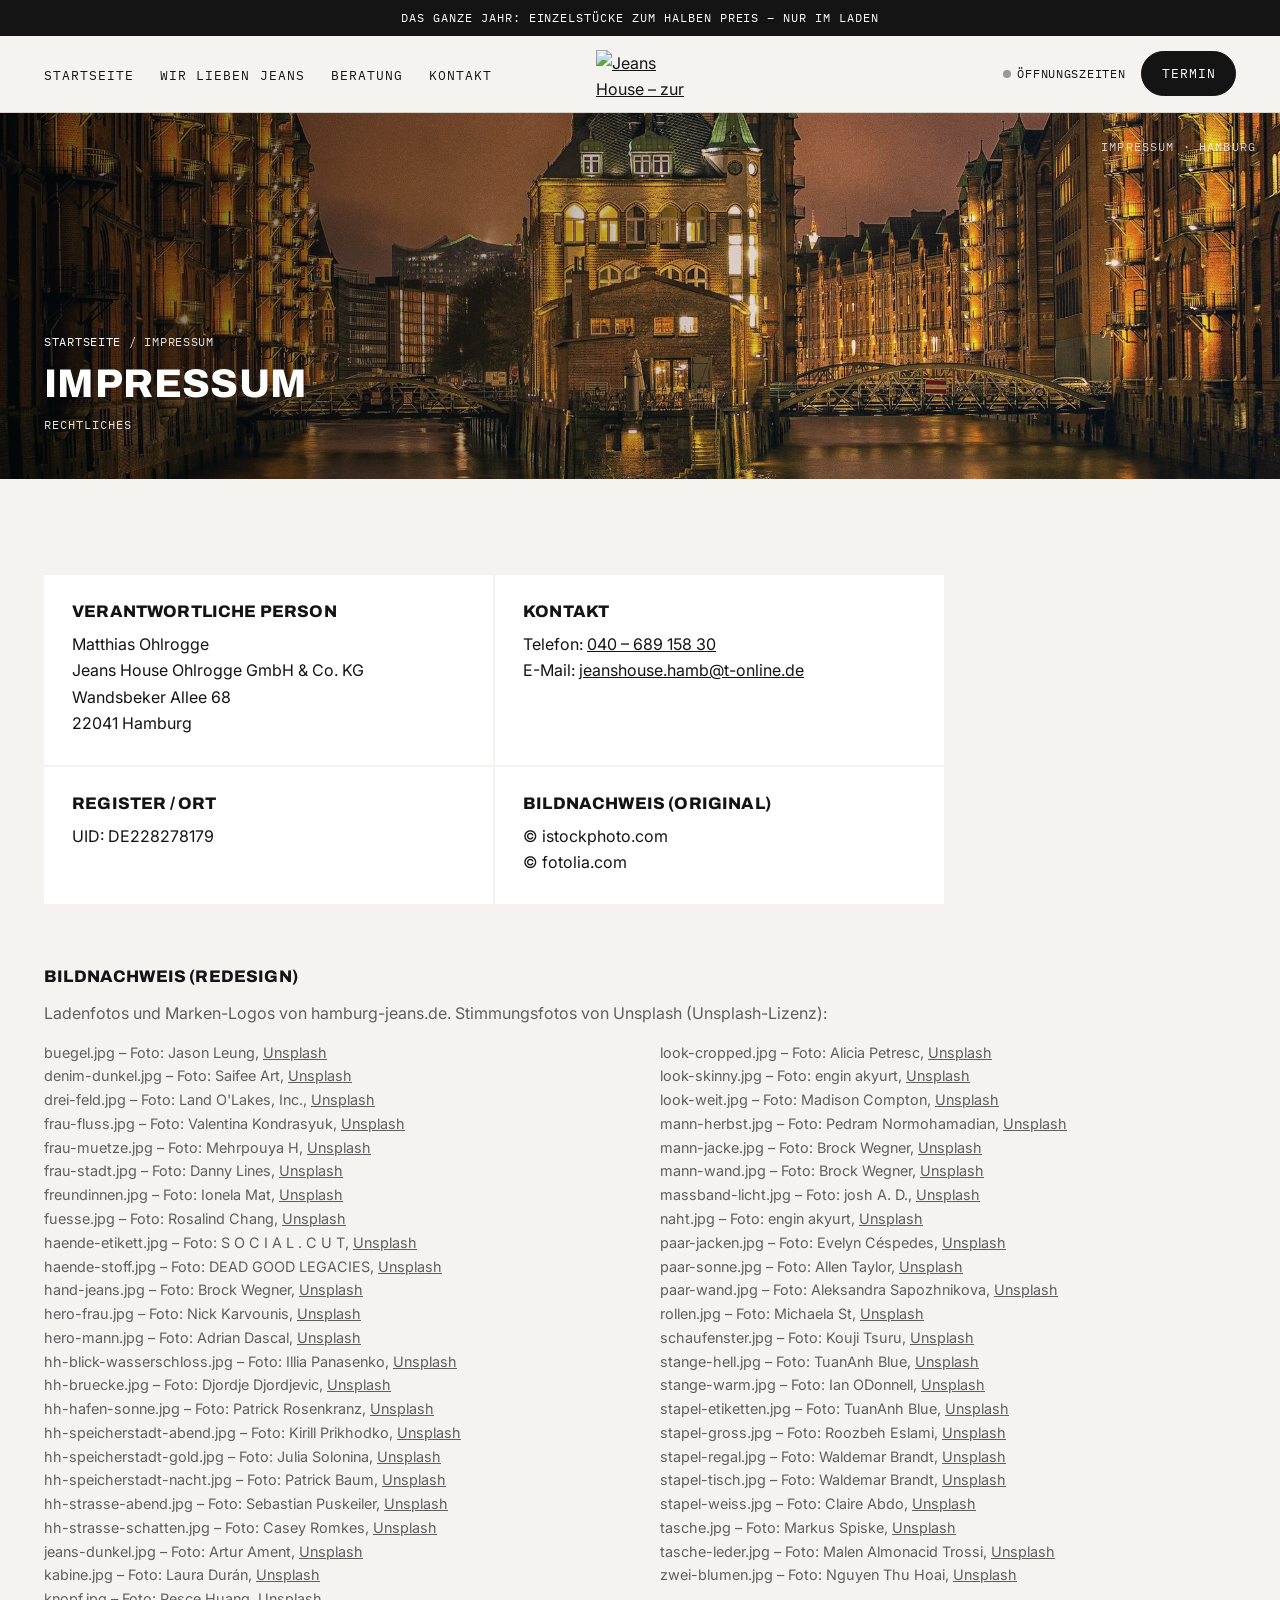
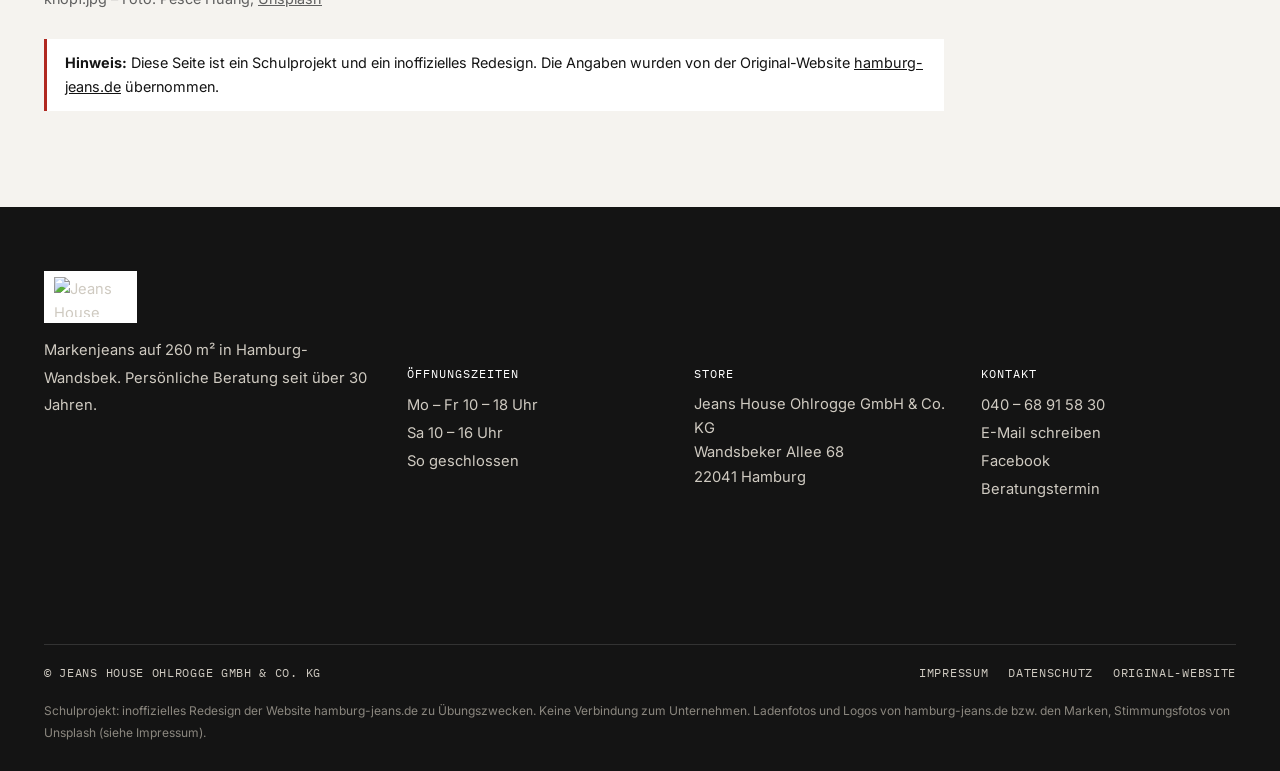
==== impressum.html @ c665eb0b "Add files via upload" ====
<!DOCTYPE html>
<html lang="de">
<head>
<meta charset="utf-8">
<meta name="viewport" content="width=device-width, initial-scale=1">
<title>Impressum – Jeans House Hamburg</title>
<meta name="description" content="Impressum von Jeans House Ohlrogge GmbH & Co. KG, Hamburg.">
<meta name="author" content="Schulprojekt – Redesign von hamburg-jeans.de">
<link rel="icon" href="img/favicon.png">
<link rel="preconnect" href="https://fonts.googleapis.com">
<link rel="preconnect" href="https://fonts.gstatic.com" crossorigin>
<link href="https://fonts.googleapis.com/css2?family=Archivo:wght@800&amp;family=IBM+Plex+Mono:wght@400&amp;family=Inter:wght@400;600&amp;display=swap" rel="stylesheet">
<link rel="stylesheet" href="style.css">
</head>
<body>

<p class="announce">Das ganze Jahr: Einzelstücke zum halben Preis – nur im Laden</p>

<header>
  <nav class="wrap nav" aria-label="Hauptnavigation">
    <button class="menu-btn" type="button" aria-label="Menü öffnen" aria-expanded="false" aria-controls="menu"><svg viewBox="0 0 24 24" fill="none" stroke="currentColor" stroke-width="1.8" stroke-linecap="round" aria-hidden="true"><path d="M4 7h16M4 12h16M4 17h16"/></svg></button>
    <ul id="menu">
      <li><a href="index.html">Startseite</a></li>
      <li><a href="wir-lieben-jeans.html">Wir lieben Jeans</a></li>
      <li><a href="beratung.html">Beratung</a></li>
      <li><a href="kontakt.html">Kontakt</a></li>
    </ul>
    <a href="index.html" class="logo"><img src="img/logo.png" alt="Jeans House – zur Startseite" width="88" height="48"></a>
    <div class="nav-right">
      <p class="status"><i></i><span>Öffnungszeiten</span></p>
      <a href="beratung.html#termin" class="btn btn-dark btn-pill">Termin</a>
    </div>
  </nav>
</header>

<main>
  <section class="film-wide cine-title">
    <img src="img/hh-speicherstadt-nacht.jpg" alt="Speicherstadt bei Nacht">
    <p class="timecode" aria-hidden="true">IMPRESSUM · HAMBURG</p>
    <div class="wrap">
      <p class="crumbs" style="color:#e7e3dc"><a href="index.html">Startseite</a> / Impressum</p>
      <h1>Impressum</h1>
      <p class="label" style="color:#e7e3dc">Rechtliches</p>
    </div>
  </section>

  <section>
    <div class="wrap">
      <h2 class="sr-only">Angaben gemäß Impressumspflicht</h2>
      <div class="info-cards">
        <section>
          <h3>Verantwortliche Person</h3>
          <address>Matthias Ohlrogge<br>Jeans House Ohlrogge GmbH &amp; Co. KG<br>Wandsbeker Allee 68<br>22041 Hamburg</address>
        </section>
        <section>
          <h3>Kontakt</h3>
          <p>Telefon: <a href="tel:+494068915830">040 – 689 158 30</a><br>E-Mail: <a href="mailto:jeanshouse.hamb@t-online.de">jeanshouse.hamb@t-online.de</a></p>
        </section>
        <section>
          <h3>Register / Ort</h3>
          <p>UID: DE228278179</p>
        </section>
        <section>
          <h3>Bildnachweis (Original)</h3>
          <p>© istockphoto.com<br>© fotolia.com</p>
        </section>
      </div>
      <section class="tight" style="padding-bottom:0">
        <h3 style="margin-bottom:14px">Bildnachweis (Redesign)</h3>
        <p class="muted" style="margin-bottom:14px">Ladenfotos und Marken-Logos von hamburg-jeans.de. Stimmungsfotos von Unsplash (Unsplash-Lizenz):</p>
        <ul class="credits">
          <li>buegel.jpg – Foto: Jason Leung, <a href="https://unsplash.com/photos/blue-denim-jeans-on-brown-clothes-hanger-EtOMMg1nSR8" target="_blank" rel="noopener">Unsplash</a></li>
          <li>denim-dunkel.jpg – Foto: Saifee Art, <a href="https://unsplash.com/photos/close-up-of-blue-denim-fabric-with-stitching-B6iH7VqPHUM" target="_blank" rel="noopener">Unsplash</a></li>
          <li>drei-feld.jpg – Foto: Land O&#x27;Lakes, Inc., <a href="https://unsplash.com/photos/three-young-people-walk-through-a-dry-grassy-field-o8gGuhfjB2M" target="_blank" rel="noopener">Unsplash</a></li>
          <li>frau-fluss.jpg – Foto: Valentina Kondrasyuk, <a href="https://unsplash.com/photos/young-woman-with-long-red-hair-by-a-bridge-KaaGoJIxRgg" target="_blank" rel="noopener">Unsplash</a></li>
          <li>frau-muetze.jpg – Foto: Mehrpouya H, <a href="https://unsplash.com/photos/person-in-black-cap-and-jacket-_VbtA-dztJs" target="_blank" rel="noopener">Unsplash</a></li>
          <li>frau-stadt.jpg – Foto: Danny Lines, <a href="https://unsplash.com/photos/woman-in-blue-denim-jacket-standing-near-black-metal-fence-during-daytime-p4N0MnVJTeI" target="_blank" rel="noopener">Unsplash</a></li>
          <li>freundinnen.jpg – Foto: Ionela Mat, <a href="https://unsplash.com/photos/two-women-walking-down-a-sidewalk-holding-hands-B3GJEF4ACIA" target="_blank" rel="noopener">Unsplash</a></li>
          <li>fuesse.jpg – Foto: Rosalind Chang, <a href="https://unsplash.com/photos/four-people-wearing-boots-5vdF1XAwpvs" target="_blank" rel="noopener">Unsplash</a></li>
          <li>haende-etikett.jpg – Foto: S O C I A L . C U T, <a href="https://unsplash.com/photos/person-in-blue-denim-jeans-holding-white-paper-02NEVE2fKQw" target="_blank" rel="noopener">Unsplash</a></li>
          <li>haende-stoff.jpg – Foto: DEAD GOOD LEGACIES, <a href="https://unsplash.com/photos/adult-and-child-hands-holding-fabric-pieces-together-Wqj7PxTVs5c" target="_blank" rel="noopener">Unsplash</a></li>
          <li>hand-jeans.jpg – Foto: Brock Wegner, <a href="https://unsplash.com/photos/person-in-blue-denim-jacket-and-black-pants-sitting-on-brown-rock-MHE-hSxPMaw" target="_blank" rel="noopener">Unsplash</a></li>
          <li>hero-frau.jpg – Foto: Nick Karvounis, <a href="https://unsplash.com/photos/woman-sitting-on-window-near-staircase-U6a6zC3P8tM" target="_blank" rel="noopener">Unsplash</a></li>
          <li>hero-mann.jpg – Foto: Adrian Dascal, <a href="https://unsplash.com/photos/man-in-blue-washed-jacket-1QOsJGbNIgk" target="_blank" rel="noopener">Unsplash</a></li>
          <li>hh-blick-wasserschloss.jpg – Foto: Illia Panasenko, <a href="https://unsplash.com/photos/a-person-standing-on-a-bridge-looking-at-a-building-2gqSsWWod-g" target="_blank" rel="noopener">Unsplash</a></li>
          <li>hh-bruecke.jpg – Foto: Djordje Djordjevic, <a href="https://unsplash.com/photos/people-walking-across-a-bridge-in-the-rain-l8c9V6EgqbU" target="_blank" rel="noopener">Unsplash</a></li>
          <li>hh-hafen-sonne.jpg – Foto: Patrick Rosenkranz, <a href="https://unsplash.com/photos/silhouette-of-boat-on-sea-during-sunset-qgL4ePSZcUo" target="_blank" rel="noopener">Unsplash</a></li>
          <li>hh-speicherstadt-abend.jpg – Foto: Kirill Prikhodko, <a href="https://unsplash.com/photos/a-river-with-buildings-along-it-kXbb7eYxtPs" target="_blank" rel="noopener">Unsplash</a></li>
          <li>hh-speicherstadt-gold.jpg – Foto: Julia Solonina, <a href="https://unsplash.com/photos/aerial-photography-of-brown-and-black-house-utViXRpCE9s" target="_blank" rel="noopener">Unsplash</a></li>
          <li>hh-speicherstadt-nacht.jpg – Foto: Patrick Baum, <a href="https://unsplash.com/photos/view-of-building-with-suspension-bridge-by-the-water-qk3x9BDXG4Y" target="_blank" rel="noopener">Unsplash</a></li>
          <li>hh-strasse-abend.jpg – Foto: Sebastian Puskeiler, <a href="https://unsplash.com/photos/a-city-street-at-night-with-people-walking-on-it-IExYa4IZiLA" target="_blank" rel="noopener">Unsplash</a></li>
          <li>hh-strasse-schatten.jpg – Foto: Casey Romkes, <a href="https://unsplash.com/photos/a-person-walks-towards-a-busy-city-street-4xWbuBUHXiA" target="_blank" rel="noopener">Unsplash</a></li>
          <li>jeans-dunkel.jpg – Foto: Artur Ament, <a href="https://unsplash.com/photos/jeans-hang-on-a-rack-waiting-to-be-sold-WRh36PUMA2I" target="_blank" rel="noopener">Unsplash</a></li>
          <li>kabine.jpg – Foto: Laura Durán, <a href="https://unsplash.com/photos/empty-fitting-rooms-with-curtains-and-numbers-KxRzdLHnHJ4" target="_blank" rel="noopener">Unsplash</a></li>
          <li>knopf.jpg – Foto: Pesce Huang, <a href="https://unsplash.com/photos/close-up-of-denim-jeans-details-including-the-button-RWLTHuxCqYo" target="_blank" rel="noopener">Unsplash</a></li>
          <li>look-cropped.jpg – Foto: Alicia Petresc, <a href="https://unsplash.com/photos/person-wears-blue-jeans-BciCcl8tjVU" target="_blank" rel="noopener">Unsplash</a></li>
          <li>look-skinny.jpg – Foto: engin akyurt, <a href="https://unsplash.com/photos/woman-in-blue-denim-jeans-and-white-sneakers-ahs1R32GG9Y" target="_blank" rel="noopener">Unsplash</a></li>
          <li>look-weit.jpg – Foto: Madison Compton, <a href="https://unsplash.com/photos/woman-sitting-on-concrete-building-outdoor-rRaMgfGdEEI" target="_blank" rel="noopener">Unsplash</a></li>
          <li>mann-herbst.jpg – Foto: Pedram Normohamadian, <a href="https://unsplash.com/photos/woman-in-blue-denim-jacket-and-blue-denim-jeans-standing-on-road-during-daytime-M3-eH4_UNpQ" target="_blank" rel="noopener">Unsplash</a></li>
          <li>mann-jacke.jpg – Foto: Brock Wegner, <a href="https://unsplash.com/photos/man-in-blue-denim-jacket-and-black-fitted-cap-sN9BqTtWJIE" target="_blank" rel="noopener">Unsplash</a></li>
          <li>mann-wand.jpg – Foto: Brock Wegner, <a href="https://unsplash.com/photos/man-in-blue-denim-jacket-wearing-black-cap-VYuV0yZc5eI" target="_blank" rel="noopener">Unsplash</a></li>
          <li>massband-licht.jpg – Foto: josh A. D., <a href="https://unsplash.com/photos/a-person-holding-a-tape-measure-in-their-hand-B4qHQYWTMz0" target="_blank" rel="noopener">Unsplash</a></li>
          <li>naht.jpg – Foto: engin akyurt, <a href="https://unsplash.com/photos/blue-denim-textile-with-white-button-M-NPViXH_do" target="_blank" rel="noopener">Unsplash</a></li>
          <li>paar-jacken.jpg – Foto: Evelyn Céspedes, <a href="https://unsplash.com/photos/couple-wearing-distress-denim-jackets-QLSov-QKfWM" target="_blank" rel="noopener">Unsplash</a></li>
          <li>paar-sonne.jpg – Foto: Allen Taylor, <a href="https://unsplash.com/photos/a-man-and-woman-walking-WpBUG4e_a6U" target="_blank" rel="noopener">Unsplash</a></li>
          <li>paar-wand.jpg – Foto: Aleksandra Sapozhnikova, <a href="https://unsplash.com/photos/couple-holding-hands-leaning-against-wall-gAtEXBg_OpM" target="_blank" rel="noopener">Unsplash</a></li>
          <li>rollen.jpg – Foto: Michaela St, <a href="https://unsplash.com/photos/a-close-up-of-a-pile-of-blue-yarn-EsbeQKsKZNQ" target="_blank" rel="noopener">Unsplash</a></li>
          <li>schaufenster.jpg – Foto: Kouji Tsuru, <a href="https://unsplash.com/photos/denim-overalls-with-bear-logo-displayed-in-shop-window-B7SutarMNsc" target="_blank" rel="noopener">Unsplash</a></li>
          <li>stange-hell.jpg – Foto: TuanAnh Blue, <a href="https://unsplash.com/photos/five-pairs-of-jeans-hanging-on-a-clothes-rack-2QSK4kFoVZE" target="_blank" rel="noopener">Unsplash</a></li>
          <li>stange-warm.jpg – Foto: Ian ODonnell, <a href="https://unsplash.com/photos/denim-jackets-hanging-on-a-rack-in-a-store-m0bnY2nFo0A" target="_blank" rel="noopener">Unsplash</a></li>
          <li>stapel-etiketten.jpg – Foto: TuanAnh Blue, <a href="https://unsplash.com/photos/a-pile-of-jeans-sitting-on-top-of-a-table-1BTQNemHT0U" target="_blank" rel="noopener">Unsplash</a></li>
          <li>stapel-gross.jpg – Foto: Roozbeh Eslami, <a href="https://unsplash.com/photos/a-pile-of-blue-jeans-stacked-on-top-of-each-other-omsbsgbXlB4" target="_blank" rel="noopener">Unsplash</a></li>
          <li>stapel-regal.jpg – Foto: Waldemar Brandt, <a href="https://unsplash.com/photos/pile-of-blue-denim-jeans-lot-UP9DtTjRYpI" target="_blank" rel="noopener">Unsplash</a></li>
          <li>stapel-tisch.jpg – Foto: Waldemar Brandt, <a href="https://unsplash.com/photos/blue-denim-bottoms-lot-HmgSNpswOxM" target="_blank" rel="noopener">Unsplash</a></li>
          <li>stapel-weiss.jpg – Foto: Claire Abdo, <a href="https://unsplash.com/photos/a-stack-of-jeans-sitting-on-top-of-each-other-aWLTXw6kbDw" target="_blank" rel="noopener">Unsplash</a></li>
          <li>tasche.jpg – Foto: Markus Spiske, <a href="https://unsplash.com/photos/blue-denim-RDZZs9F53LE" target="_blank" rel="noopener">Unsplash</a></li>
          <li>tasche-leder.jpg – Foto: Malen Almonacid Trossi, <a href="https://unsplash.com/photos/a-close-up-of-a-persons-jeans-dWuWKax0CSM" target="_blank" rel="noopener">Unsplash</a></li>
          <li>zwei-blumen.jpg – Foto: Nguyen Thu Hoai, <a href="https://unsplash.com/photos/two-people-holding-hands-and-flower-hQBQ1ATvH10" target="_blank" rel="noopener">Unsplash</a></li>
        </ul>
      </section>
      <p class="note-school"><strong>Hinweis:</strong> Diese Seite ist ein Schulprojekt und ein inoffizielles Redesign. Die Angaben wurden von der Original-Website <a href="https://www.hamburg-jeans.de/impressum/" target="_blank" rel="noopener">hamburg-jeans.de</a> übernommen.</p>
    </div>
  </section>
</main>

<footer>
  <div class="wrap">
    <div class="foot-grid">
      <div>
        <a href="index.html" class="foot-logo"><img src="img/logo.png" alt="Jeans House" width="73" height="40"></a>
        <p>Markenjeans auf 260 m² in Hamburg-Wandsbek. Persönliche Beratung seit über 30 Jahren.</p>
      </div>
      <section>
        <h2 class="foot-h">ÖFFNUNGSZEITEN</h2>
        <p>Mo – Fr 10 – 18 Uhr<br>Sa 10 – 16 Uhr<br>So geschlossen</p>
      </section>
      <section>
        <h2 class="foot-h">STORE</h2>
        <address>Jeans House Ohlrogge GmbH &amp; Co. KG<br>Wandsbeker Allee 68<br>22041 Hamburg</address>
      </section>
      <section>
        <h2 class="foot-h">KONTAKT</h2>
        <ul>
          <li><a href="tel:+494068915830">040 – 68 91 58 30</a></li>
          <li><a href="mailto:jeanshouse.hamb@t-online.de">E-Mail schreiben</a></li>
          <li><a href="https://www.facebook.com/hamburgjeans/" target="_blank" rel="noopener">Facebook</a></li>
          <li><a href="beratung.html#termin">Beratungstermin</a></li>
        </ul>
      </section>
    </div>
    <div class="foot-bottom">
      <span>© Jeans House Ohlrogge GmbH &amp; Co. KG</span>
      <nav aria-label="Rechtliches"><a href="impressum.html">Impressum</a><a href="datenschutz.html">Datenschutz</a><a href="https://www.hamburg-jeans.de/" target="_blank" rel="noopener">Original-Website</a></nav>
    </div>
    <p class="disclaimer">Schulprojekt: inoffizielles Redesign der Website hamburg-jeans.de zu Übungszwecken. Keine Verbindung zum Unternehmen. Ladenfotos und Logos von hamburg-jeans.de bzw. den Marken, Stimmungsfotos von Unsplash (siehe Impressum).</p>
  </div>
</footer>

<script src="main.js"></script>
</body>
</html>
---- style.css ----
/* =========================================================
   Jeans House Hamburg – Stylesheet (Version 2, "Editorial")
   Inspiration: American Eagle (geteilte Vollbild-Fotos),
   MAC Jeans (Bild-Text-Wechsel, viel Weißraum),
   Armedangels (Kacheln mit Bildunterschrift, Mono-Schrift).
   ========================================================= */

/* ---------- 1. Farben, Schriften, Grundwerte ---------- */
:root {
  --ink: #141414;          /* fast schwarz */
  --paper: #f5f3ef;        /* warmes Off-White */
  --sand: #e8e3d9;
  --denim: #1c2b45;        /* dunkles Denim-Blau */
  --red: #b02820;          /* Rot aus dem Original-Logo, nur als Akzent */
  --muted: #5f5f5f;
  --line: #d9d4ca;
  --white: #fff;
  --max: 1240px;
  --head: "Archivo", "Helvetica Neue", Arial, sans-serif;
  --mono: "IBM Plex Mono", "Courier New", monospace;
}

* { box-sizing: border-box; margin: 0; padding: 0; }
html { scroll-behavior: smooth; }
body { font-family: "Inter", Arial, sans-serif; font-size: 16px; line-height: 1.65; color: var(--ink); background: var(--paper); }
img, svg { display: block; max-width: 100%; }
a { color: inherit; }
ul, ol { list-style: none; }
address { font-style: normal; }
h1, h2, h3 { font-family: var(--head); font-weight: 800; text-transform: uppercase; letter-spacing: .01em; line-height: 1.1; }
h1 { font-size: clamp(1.7rem, 3.4vw, 2.5rem); }   /* bewusst keine Riesen-Überschriften */
h2 { font-size: clamp(1.4rem, 2.6vw, 1.9rem); }
h3 { font-size: 1.05rem; }

.wrap { max-width: var(--max); margin: 0 auto; padding: 0 24px; }
.sr-only { position: absolute; width: 1px; height: 1px; overflow: hidden; clip: rect(0, 0, 0, 0); white-space: nowrap; }

/* kleine Mono-Beschriftung (wie bei Armedangels) */
.label { font-family: var(--mono); font-size: .78rem; letter-spacing: .08em; text-transform: uppercase; }
.muted { color: var(--muted); }

/* ---------- 2. Buttons ---------- */
.btn {
  display: inline-flex; align-items: center; gap: .6em;
  padding: .85em 1.5em; border: 1px solid var(--ink); border-radius: 0;
  font-family: var(--mono); font-size: .8rem; letter-spacing: .08em; text-transform: uppercase;
  text-decoration: none; cursor: pointer; background: none; color: var(--ink);
  transition: background .2s, color .2s;
}
.btn:hover { background: var(--ink); color: var(--white); }
.btn-dark { background: var(--ink); color: var(--white); }
.btn-dark:hover { background: var(--red); border-color: var(--red); }
.btn-light { background: var(--white); border-color: var(--white); color: var(--ink); }
.btn-light:hover { background: var(--ink); border-color: var(--ink); color: var(--white); }
.btn-pill { border-radius: 999px; }
.actions { display: flex; flex-wrap: wrap; gap: 10px; margin-top: 26px; }
.link-arrow { font-family: var(--mono); font-size: .8rem; letter-spacing: .08em; text-transform: uppercase; text-decoration: none; border-bottom: 1px solid currentColor; padding-bottom: 2px; }

/* ---------- 3. Ankündigung & Header ---------- */
.announce { background: var(--ink); color: var(--white); text-align: center; padding: 8px 16px; font-family: var(--mono); font-size: .75rem; letter-spacing: .08em; text-transform: uppercase; }

header { position: sticky; top: 0; z-index: 50; background: var(--paper); border-bottom: 1px solid var(--line); }
.nav { display: grid; grid-template-columns: 1fr auto 1fr; align-items: center; height: 76px; }
.nav ul { display: flex; gap: 26px; }
.nav ul a { font-family: var(--mono); font-size: .8rem; letter-spacing: .08em; text-transform: uppercase; text-decoration: none; padding: 6px 0; border-bottom: 1px solid transparent; }
.nav ul a:hover, .nav ul a[aria-current="page"] { border-bottom-color: var(--ink); }
.logo img { height: 48px; width: auto; }
.nav-right { display: flex; justify-content: flex-end; align-items: center; gap: 16px; }
.status { display: inline-flex; align-items: center; gap: .5em; font-family: var(--mono); font-size: .75rem; letter-spacing: .06em; text-transform: uppercase; }
.status i { width: 8px; height: 8px; border-radius: 50%; background: #999; }
.status.open i { background: #2e9a50; }
.status.closed i { background: var(--red); }
.menu-btn { display: none; background: none; border: 0; cursor: pointer; justify-self: start; }
.menu-btn svg { width: 28px; height: 28px; }

/* ---------- 4. Hero: zwei Fotos nebeneinander, randlos ---------- */
.split-hero { padding: 0; position: relative; display: grid; grid-template-columns: 1fr 1fr; height: min(88vh, 860px); min-height: 560px; }
.split-hero figure { position: relative; overflow: hidden; }
.split-hero img { width: 100%; height: 100%; object-fit: cover; }
.split-hero figure::after { content: ""; position: absolute; inset: 0; background: linear-gradient(180deg, rgba(0,0,0,0) 45%, rgba(0,0,0,.45)); }
.split-hero figcaption { position: absolute; left: 24px; bottom: 22px; z-index: 1; color: var(--white); }
.hero-text {
  position: absolute; left: 50%; top: 50%; transform: translate(-50%, -50%); z-index: 2;
  width: min(560px, 88%); text-align: center; color: var(--white);
  background: rgba(20, 20, 20, .55); backdrop-filter: blur(6px); padding: 36px 32px;
}
.hero-text h1 { color: var(--white); margin: 10px 0 12px; }
.hero-text p { color: #e9e6e0; }
.hero-text .actions { justify-content: center; }

/* Seitentitel ohne Foto */
.title-band { padding: 70px 0 40px; border-bottom: 1px solid var(--line); }
.title-band h1 { margin-top: 10px; }
.crumbs { font-family: var(--mono); font-size: .75rem; letter-spacing: .06em; text-transform: uppercase; color: var(--muted); }
.crumbs a { text-decoration: none; }

/* ---------- 5. Abschnitte ---------- */
section { padding: 96px 0; }
.tight { padding: 64px 0; }
.bg-white { background: var(--white); }
.bg-sand { background: var(--sand); }
.statement { max-width: 760px; margin: 0 auto; text-align: center; }
.statement h2 { margin: 12px 0 16px; }
.statement p { color: var(--muted); }
.facts { display: flex; justify-content: center; flex-wrap: wrap; gap: 14px 32px; margin-top: 30px; }
.facts li { font-family: var(--mono); font-size: .85rem; letter-spacing: .06em; text-transform: uppercase; }
.facts strong { font-family: var(--head); font-size: 1.15rem; margin-right: 6px; }

.section-head { display: flex; justify-content: space-between; align-items: flex-end; gap: 20px; margin-bottom: 32px; flex-wrap: wrap; }
.section-head h2 { margin-top: 8px; }
.section-head p { max-width: 520px; color: var(--muted); margin-top: 8px; }

/* Bild-Text-Wechsel (wie MAC Jeans) */
.editorial { display: grid; grid-template-columns: 1fr 1fr; min-height: 640px; }
.editorial > img { width: 100%; height: 100%; object-fit: cover; }
.editorial .text { display: flex; flex-direction: column; justify-content: center; padding: 64px clamp(24px, 7vw, 110px); }
.editorial .text h2 { margin: 12px 0 16px; }
.editorial .text p { color: var(--muted); margin-bottom: 12px; max-width: 480px; }
.editorial.flip > img { order: 2; }

/* großes Vollbild mit Text (wie "Our Stores" bei Armedangels) */
.full-bleed { position: relative; min-height: 620px; display: flex; align-items: flex-end; color: var(--white); overflow: hidden; }
.full-bleed > img { position: absolute; inset: 0; width: 100%; height: 100%; object-fit: cover; }
.full-bleed::after { content: ""; position: absolute; inset: 0; background: linear-gradient(0deg, rgba(0,0,0,.65), rgba(0,0,0,.05) 60%); }
.full-bleed .wrap { position: relative; z-index: 1; width: 100%; padding-bottom: 56px; }
.full-bleed h2 { color: var(--white); margin: 10px 0 12px; }
.full-bleed p { max-width: 560px; color: #ece9e3; }

/* Kacheln mit Bildunterschrift (4 nebeneinander) */
.tiles { display: grid; grid-template-columns: repeat(4, 1fr); }
.tile { position: relative; aspect-ratio: 3 / 4; overflow: hidden; color: var(--white); text-decoration: none; }
.tile img { width: 100%; height: 100%; object-fit: cover; transition: transform .6s; }
.tile:hover img { transform: scale(1.04); }
.tile::after { content: ""; position: absolute; inset: 0; background: linear-gradient(0deg, rgba(0,0,0,.6), rgba(0,0,0,0) 55%); }
.tile div { position: absolute; left: 22px; right: 22px; bottom: 22px; z-index: 1; }
.tile h3 { color: var(--white); font-size: 1.15rem; }
.tile .label { display: block; margin-top: 6px; opacity: .85; }

/* echte Ladenfotos */
.store-photos { display: grid; grid-template-columns: repeat(4, 1fr); gap: 8px; }
.store-photos figure { overflow: hidden; }
.store-photos img { width: 100%; aspect-ratio: 4 / 3; object-fit: cover; }
.store-photos figcaption { margin-top: 8px; }

/* ---------- 6. Schnitte (wie Produktkacheln, aber ohne Preise) ---------- */
.cuts { display: grid; grid-template-columns: repeat(5, 1fr); gap: 2px; }
.cut { background: var(--white); padding: 28px 16px 20px; text-decoration: none; text-align: center; transition: background .2s; }
.cut:hover { background: var(--sand); }
.cut svg { height: 170px; width: auto; margin: 0 auto 18px; }
.cut h3 { font-size: .95rem; }
.cut p { font-size: .85rem; color: var(--muted); }

/* ---------- 7. Marken mit Filter (nur CSS) ---------- */
.brand-filter { display: flex; flex-wrap: wrap; gap: 8px; }
.filter-radio { position: absolute; opacity: 0; }
.chip { font-family: var(--mono); font-size: .75rem; letter-spacing: .08em; text-transform: uppercase; padding: .55em 1.1em; border: 1px solid var(--ink); border-radius: 999px; cursor: pointer; }
.filter-radio:checked + .chip { background: var(--ink); color: var(--white); }
.filter-radio:focus-visible + .chip { outline: 2px solid var(--red); outline-offset: 2px; }
.brands { flex-basis: 100%; margin-top: 24px; display: grid; grid-template-columns: repeat(auto-fill, minmax(220px, 1fr)); gap: 2px; }
#f-jeans:checked ~ .brands .brand:not(.t-jeans),
#f-chinos:checked ~ .brands .brand:not(.t-chinos),
#f-tops:checked ~ .brands .brand:not(.t-tops),
#f-acc:checked ~ .brands .brand:not(.t-acc) { display: none; }
.brand { background: var(--white); padding: 24px; }
.brand .logo-img { height: 36px; width: auto; max-width: 130px; object-fit: contain; margin-bottom: 18px; }
.brand .logo-img.dim { filter: brightness(.35); }
.brand h3 { font-size: .95rem; margin-bottom: 10px; }
.brand .t { display: block; font-family: var(--mono); font-weight: 400; font-size: .7rem; letter-spacing: .08em; color: var(--muted); margin-bottom: 2px; }
.brand h3 small { font-family: var(--mono); font-weight: 400; font-size: .7rem; text-transform: none; color: var(--red); }
.models { display: flex; flex-wrap: wrap; gap: 4px 10px; font-family: var(--mono); font-size: .78rem; color: var(--muted); }

/* Logo-Laufband */
.logo-strip { overflow: hidden; padding: 26px 0; border-block: 1px solid var(--line); background: var(--white); }
.logo-track { display: flex; align-items: center; gap: 60px; width: max-content; animation: laufband 45s linear infinite; }
.logo-track img { height: 30px; width: auto; filter: grayscale(1); opacity: .7; }
.logo-strip:hover .logo-track { animation-play-state: paused; }
@keyframes laufband { to { transform: translateX(-50%); } }

/* ---------- 8. Looks, Vorteile, Promo ---------- */
.looks { display: grid; grid-template-columns: repeat(3, 1fr); gap: 2px; }
.look { background: var(--white); }
.look img { width: 100%; aspect-ratio: 3 / 4; object-fit: cover; }
.look div { padding: 20px 22px 26px; }
.look h3 { margin: 6px 0 6px; }
.look p { color: var(--muted); font-size: .93rem; }

.perks { display: grid; grid-template-columns: repeat(3, 1fr); border-top: 1px solid var(--ink); }
.perk { padding: 28px 28px 0 0; }
.perk + .perk { padding-left: 28px; border-left: 1px solid var(--line); }
.perk .label { color: var(--red); }
.perk h3 { margin: 10px 0 8px; }
.perk p { color: var(--muted); font-size: .95rem; }

.promo { background: var(--red); color: var(--white); padding: 34px 0; }
.promo .wrap { display: flex; flex-wrap: wrap; justify-content: space-between; align-items: center; gap: 18px; }
.promo h2 { color: var(--white); }

.philo dl { display: grid; gap: 20px; margin-top: 8px; }
.philo dt { font-family: var(--head); font-weight: 800; text-transform: uppercase; }
.philo dd { color: var(--muted); }

/* ---------- 9. Beratung ---------- */
.steps { display: grid; grid-template-columns: repeat(4, 1fr); border-top: 1px solid var(--ink); counter-reset: schritt; }
.steps li { padding: 26px 24px 0 0; counter-increment: schritt; }
.steps li + li { padding-left: 24px; border-left: 1px solid var(--line); }
.steps li::before { content: "0" counter(schritt); font-family: var(--mono); font-size: .8rem; color: var(--red); }
.steps h3 { margin: 10px 0 6px; }
.steps p { color: var(--muted); font-size: .95rem; }

.table-wrap { overflow-x: auto; background: var(--white); }
.tbl { width: 100%; border-collapse: collapse; font-size: .95rem; }
.tbl caption { text-align: left; padding: 18px 22px 8px; font-family: var(--mono); font-size: .78rem; letter-spacing: .08em; text-transform: uppercase; }
.tbl th, .tbl td { padding: 14px 22px; text-align: left; border-bottom: 1px solid var(--line); }
.tbl thead th { font-family: var(--mono); font-weight: 400; font-size: .75rem; letter-spacing: .08em; text-transform: uppercase; border-bottom: 1px solid var(--ink); }
.tbl tbody th { font-weight: 600; }
.tbl tr:last-child th, .tbl tr:last-child td { border-bottom: 0; }
.tbl .us { background: var(--ink); color: var(--white); }
.tbl tbody .us { background: #222; }
.size-tables { display: grid; grid-template-columns: 1.4fr 1fr; gap: 24px; align-items: start; }
.size-tables .tbl th, .size-tables .tbl td { padding: 9px 22px; }

.care { display: grid; gap: 22px; margin-top: 10px; }
.care strong { display: block; font-family: var(--head); text-transform: uppercase; font-size: .95rem; }
.care span { color: var(--muted); font-size: .95rem; }

/* Formular */
.form-grid { display: grid; grid-template-columns: 1fr 1fr; }
.form-grid > img { width: 100%; height: 100%; object-fit: cover; }
.form-card { background: var(--white); padding: 56px clamp(24px, 5vw, 72px); }
.form-card h2 { margin: 10px 0 10px; }
.form-card > p { color: var(--muted); margin-bottom: 26px; }
.form-card form { display: grid; grid-template-columns: 1fr 1fr; gap: 18px; }
.field { display: flex; flex-direction: column; gap: 6px; }
.full, .form-card fieldset { grid-column: 1 / -1; }
.form-card label, .form-card legend { font-family: var(--mono); font-size: .75rem; letter-spacing: .06em; text-transform: uppercase; }
.form-card input[type=text], .form-card input[type=email], .form-card input[type=tel],
.form-card input[type=date], .form-card select, .form-card textarea {
  width: 100%; padding: .75em .9em; font: inherit; border: 1px solid var(--line); border-radius: 0; background: var(--paper);
}
.form-card input:focus, .form-card select:focus, .form-card textarea:focus { outline: 2px solid var(--ink); outline-offset: -1px; }
.form-card fieldset { border: 1px solid var(--line); padding: 12px 16px 14px; }
.options { display: flex; flex-wrap: wrap; gap: 8px 20px; margin-top: 4px; }
.options label { display: flex; align-items: center; gap: 8px; font-family: inherit; font-size: .95rem; letter-spacing: 0; text-transform: none; }
.form-card input[type=radio], .form-card input[type=checkbox] { width: 17px; height: 17px; accent-color: var(--ink); }
.consent { display: flex; gap: 10px; align-items: flex-start; font-family: inherit !important; font-size: .86rem !important; letter-spacing: 0 !important; text-transform: none !important; }
.consent input { margin-top: 3px; flex: none; }
.form-note { font-size: .8rem; color: var(--muted); }

/* ---------- 10. Besuch, Kontakt, Karte ---------- */
.visit { display: grid; grid-template-columns: 1fr 1fr; background: var(--white); }
.visit > img { width: 100%; height: 100%; min-height: 420px; object-fit: cover; }
.visit .text { padding: 64px clamp(24px, 6vw, 90px); }
.visit h2 { margin: 10px 0 20px; }
.hours { width: 100%; border-collapse: collapse; margin-top: 10px; }
.hours td { padding: 8px 0; border-bottom: 1px solid var(--line); font-size: .95rem; }
.hours td:last-child { text-align: right; font-family: var(--mono); font-size: .85rem; }
.hours tr.today td { font-weight: 600; }
.address { margin: 22px 0 4px; line-height: 1.8; }

.contact-cards { display: grid; grid-template-columns: repeat(3, 1fr); gap: 2px; }
.c-card { background: var(--white); padding: 30px; text-decoration: none; transition: background .2s; }
.c-card:hover { background: var(--sand); }
.c-card strong { display: block; font-family: var(--head); text-transform: uppercase; font-size: 1.05rem; margin-top: 8px; word-break: break-word; }

.map-box { position: relative; min-height: 420px; background: var(--sand); display: grid; place-items: center; text-align: center; }
.map-box iframe { position: absolute; inset: 0; width: 100%; height: 100%; border: 0; }
.map-consent { max-width: 460px; padding: 32px; }
.map-consent h3 { margin: 8px 0 8px; }
.map-consent p { color: var(--muted); font-size: .92rem; }
.map-consent .actions { justify-content: center; }

/* ---------- 11. Rechtliches ---------- */
.legal-grid { display: grid; grid-template-columns: 260px 1fr; gap: 56px; align-items: start; }
.toc { position: sticky; top: 100px; font-size: .88rem; }
.toc ol { display: grid; gap: 2px; margin-top: 10px; }
.toc a { display: block; padding: 4px 0; text-decoration: none; color: var(--muted); }
.toc a:hover { color: var(--ink); }
.prose { max-width: 760px; }
.prose h2 { font-size: 1.25rem; margin: 40px 0 12px; scroll-margin-top: 100px; }
.prose h2:first-child { margin-top: 0; }
.prose h3 { font-size: 1rem; margin: 26px 0 8px; }
.prose h4 { font-size: .95rem; margin: 18px 0 6px; }
.prose p { margin-bottom: 12px; overflow-wrap: anywhere; }
.prose a { text-decoration: underline; }
.info-cards { display: grid; grid-template-columns: repeat(2, 1fr); gap: 2px; max-width: 900px; }
.info-cards > section { background: var(--white); padding: 28px; }
.info-cards h3 { margin-bottom: 10px; }
.credits { columns: 2; column-gap: 40px; font-size: .9rem; color: var(--muted); }
.note-school { margin-top: 28px; max-width: 900px; border-left: 3px solid var(--red); padding: 12px 18px; font-size: .9rem; background: var(--white); }

/* ---------- 12. Footer ---------- */
footer { background: var(--ink); color: #cfcac1; padding-top: 64px; font-size: .92rem; }
.foot-grid { display: grid; grid-template-columns: 1.3fr 1fr 1fr 1fr; gap: 32px; padding-bottom: 44px; }
.foot-logo { display: inline-block; background: var(--white); padding: 6px 10px; margin-bottom: 14px; }
.foot-logo img { height: 40px; width: auto; }
.foot-h { font-family: var(--mono); font-size: .75rem; font-weight: 400; letter-spacing: .08em; color: var(--white); margin-bottom: 12px; }
footer li, footer p { line-height: 1.9; }
footer a { text-decoration: none; }
footer a:hover { color: var(--white); text-decoration: underline; }
.foot-bottom { border-top: 1px solid #333; padding: 18px 0; display: flex; justify-content: space-between; flex-wrap: wrap; gap: 12px; font-family: var(--mono); font-size: .72rem; letter-spacing: .06em; text-transform: uppercase; }
.foot-bottom nav a { margin-left: 20px; }
.disclaimer { font-size: .75rem; color: #8b877f; padding-bottom: 26px; }

/* ---------- 13. Responsive ---------- */
@media (max-width: 1020px) {
  .nav ul { gap: 16px; }
  .cuts { grid-template-columns: repeat(3, 1fr); }
  .tiles { grid-template-columns: repeat(2, 1fr); }
  .steps { grid-template-columns: repeat(2, 1fr); row-gap: 28px; }
  .steps li:nth-child(3) { padding-left: 0; border-left: 0; }
  .foot-grid { grid-template-columns: 1fr 1fr; }
}
@media (max-width: 860px) {
  section { padding: 64px 0; }
  .nav { grid-template-columns: auto 1fr auto; }
  .menu-btn { display: block; }
  .nav ul { display: none; position: absolute; top: 76px; left: 0; right: 0; flex-direction: column; gap: 0; background: var(--paper); border-bottom: 1px solid var(--line); padding: 8px 24px 18px; }
  .nav ul.open { display: flex; }
  .nav ul a { display: block; padding: 12px 0; }
  .logo { justify-self: center; }
  .nav-right .btn { display: none; }
  .split-hero { height: auto; min-height: 0; grid-template-columns: 1fr 1fr; }
  .split-hero figure { aspect-ratio: 3 / 4; }
  .hero-text { position: static; transform: none; width: 100%; background: var(--ink); backdrop-filter: none; grid-column: 1 / -1; order: 3; padding: 32px 24px; }
  .editorial, .visit, .form-grid, .size-tables, .legal-grid { grid-template-columns: 1fr; }
  .editorial { min-height: 0; }
  .editorial > img { aspect-ratio: 4 / 5; height: auto; }
  .editorial.flip > img { order: 0; }
  .form-grid > img { aspect-ratio: 16 / 10; height: auto; }
  .visit > img { min-height: 0; aspect-ratio: 16 / 10; height: auto; }
  .looks, .contact-cards, .info-cards { grid-template-columns: 1fr; }
  .perks { grid-template-columns: 1fr; }
  .perk, .perk + .perk { padding: 22px 0; border-left: 0; border-bottom: 1px solid var(--line); }
  .store-photos { grid-template-columns: repeat(2, 1fr); }
  .toc { position: static; }
  .full-bleed { min-height: 480px; }
  .full-bleed::after { background: linear-gradient(0deg, rgba(0,0,0,.82), rgba(0,0,0,.3)); }
}
@media (max-width: 560px) {
  .cuts { grid-template-columns: repeat(2, 1fr); }
  .cut:last-child { grid-column: span 2; }
  .tiles { grid-template-columns: 1fr 1fr; }
  .tile div { left: 14px; right: 14px; bottom: 14px; }
  .steps { grid-template-columns: 1fr; }
  .steps li, .steps li + li { padding: 20px 0; border-left: 0; border-bottom: 1px solid var(--line); }
  .form-card form { grid-template-columns: 1fr; }
  .foot-grid { grid-template-columns: 1fr; }
  .credits { columns: 1; }
  .nav-right .status span { display: none; }
  .tbl th, .tbl td { padding: 11px 14px; }
}
@media (prefers-reduced-motion: reduce) {
  .logo-track { animation: none; }
  html { scroll-behavior: auto; }
}

/* =========================================================
   14. Kino-Look: dunkle Szenen, Breitbild, Filmstreifen
   ========================================================= */
.dark { background: #0f0f0f; color: #d9d4ca; }
.dark h2, .dark h3 { color: var(--white); }
.dark .muted, .dark .section-head p, .dark p.lead { color: #a9a398; }
.dark .label { color: #a9a398; }
.dark .btn { border-color: #d9d4ca; color: #f2efe9; }
.dark .btn:hover { background: var(--white); color: var(--ink); }
.dark .link-arrow { color: #f2efe9; }

/* langsamer Zoom auf großen Bildern (Ken-Burns-Effekt) */
@keyframes kenburns { from { transform: scale(1); } to { transform: scale(1.08); } }
.split-hero img, .film-wide > img { animation: kenburns 26s ease-in-out infinite alternate; }

/* persönliche Einleitung */
.intro { display: grid; grid-template-columns: 1fr 1.3fr; gap: clamp(32px, 6vw, 90px); align-items: center; }
.intro img { width: 100%; aspect-ratio: 4 / 5; object-fit: cover; }
.intro h2 { margin: 10px 0 18px; }
.intro p { margin-bottom: 14px; color: var(--muted); }
.intro .sign { font-family: var(--mono); font-size: .85rem; color: var(--ink); margin-top: 18px; }

/* Breitbild 21:9 mit Untertitel wie im Kino */
.film-wide { position: relative; padding: 0; aspect-ratio: 21 / 9; min-height: 380px; overflow: hidden; color: var(--white); }
.film-wide > img { position: absolute; inset: 0; width: 100%; height: 100%; object-fit: cover; }
.film-wide::after { content: ""; position: absolute; inset: 0; background: linear-gradient(90deg, rgba(0,0,0,.6), rgba(0,0,0,.05) 65%); }
.film-wide .wrap { position: relative; z-index: 1; height: 100%; display: flex; flex-direction: column; justify-content: flex-end; padding-bottom: 44px; }
.film-wide h2 { color: var(--white); margin: 10px 0 10px; max-width: 560px; }
.film-wide p { max-width: 480px; color: #e7e3dc; }
.film-wide .timecode { position: absolute; top: 24px; right: 24px; z-index: 1; font-family: var(--mono); font-size: .72rem; letter-spacing: .1em; color: rgba(255,255,255,.75); }

/* Szenen (Geschichte eines Besuchs) */
.scene-no { font-family: var(--mono); font-size: .78rem; letter-spacing: .1em; color: var(--red); }
.dark .editorial .text p { color: #a9a398; }

/* Filmstreifen mit Perforation */
.filmstrip-wrap { background: #0b0b0b; padding: 34px 0; position: relative; }
.filmstrip-wrap::before, .filmstrip-wrap::after {
  content: ""; position: absolute; left: 0; right: 0; height: 12px;
  background: repeating-linear-gradient(90deg, transparent 0 12px, #3b3833 12px 26px);
}
.filmstrip-wrap::before { top: 10px; }
.filmstrip-wrap::after { bottom: 10px; }
.filmstrip { display: flex; gap: 10px; overflow-x: auto; scroll-snap-type: x mandatory; padding: 0 24px 4px; scrollbar-width: thin; }
.filmstrip figure { flex: 0 0 clamp(220px, 24vw, 320px); scroll-snap-align: start; }
.filmstrip img { width: 100%; aspect-ratio: 3 / 4; object-fit: cover; }
.filmstrip figcaption { font-family: var(--mono); font-size: .72rem; letter-spacing: .08em; text-transform: uppercase; color: #a9a398; margin-top: 8px; }
.filmstrip-head { padding: 0 24px 20px; max-width: var(--max); margin: 0 auto; color: #d9d4ca; }
.filmstrip-head h2 { color: var(--white); margin-top: 8px; }

/* Foto-Mosaik */
.mosaic { display: grid; grid-template-columns: repeat(6, 1fr); grid-auto-rows: 190px; gap: 6px; }
.mosaic figure { overflow: hidden; position: relative; }
.mosaic img { width: 100%; height: 100%; object-fit: cover; transition: transform .6s; }
.mosaic figure:hover img { transform: scale(1.04); }
.mosaic .a { grid-column: span 2; grid-row: span 2; }
.mosaic .b { grid-column: span 2; }
.mosaic .c { grid-column: span 2; grid-row: span 2; }
.mosaic .d { grid-column: span 1; }
.mosaic .e { grid-column: span 3; grid-row: span 2; }
.mosaic .f { grid-column: span 3; grid-row: span 2; }

/* Schritte mit Bild */
.steps.with-img li img { width: 100%; aspect-ratio: 4 / 5; object-fit: cover; margin: 14px 0 16px; }

@media (max-width: 860px) {
  .intro { grid-template-columns: 1fr; }
  .film-wide { aspect-ratio: 4 / 5; min-height: 0; }
  .film-wide::after { background: linear-gradient(0deg, rgba(0,0,0,.75), rgba(0,0,0,.1) 70%); }
  .mosaic { grid-template-columns: repeat(2, 1fr); grid-auto-rows: 160px; }
  .mosaic figure { grid-column: span 1 !important; grid-row: span 1 !important; }
  .mosaic .a, .mosaic .e { grid-column: span 2 !important; grid-row: span 2 !important; }
}
@media (prefers-reduced-motion: reduce) {
  .split-hero img, .film-wide > img { animation: none; }
}

/* Feinschliff Kino-Look */
.dark .editorial { min-height: 0; }
.dark .editorial > img { aspect-ratio: 4 / 3; height: auto; }
.dark .btn-light { background: var(--white); border-color: var(--white); color: var(--ink); }
.dark .btn-light:hover { background: var(--red); border-color: var(--red); color: var(--white); }
.filmstrip { scroll-padding-inline: 24px; }

/* Kino-Titel für Unterseiten ohne großes Hero (Danke, Impressum, Datenschutz) */
.cine-title { aspect-ratio: 21 / 6; min-height: 320px; }
.cine-title h1 { color: var(--white); margin: 10px 0 8px; }
.cine-title .crumbs a { color: #fff; }
.dark .steps { border-top-color: #d9d4ca; }
.dark .steps li + li { border-left-color: #2c2a27; }
.dark .steps p { color: #a9a398; }
.dark .c-card { background: #1a1a1a; color: #f2efe9; }
.dark .c-card:hover { background: #262626; }
@media (max-width: 860px) {
  .cine-title { aspect-ratio: auto; min-height: 300px; }
  .dark .steps li, .dark .steps li + li { border-bottom-color: #2c2a27; }
}
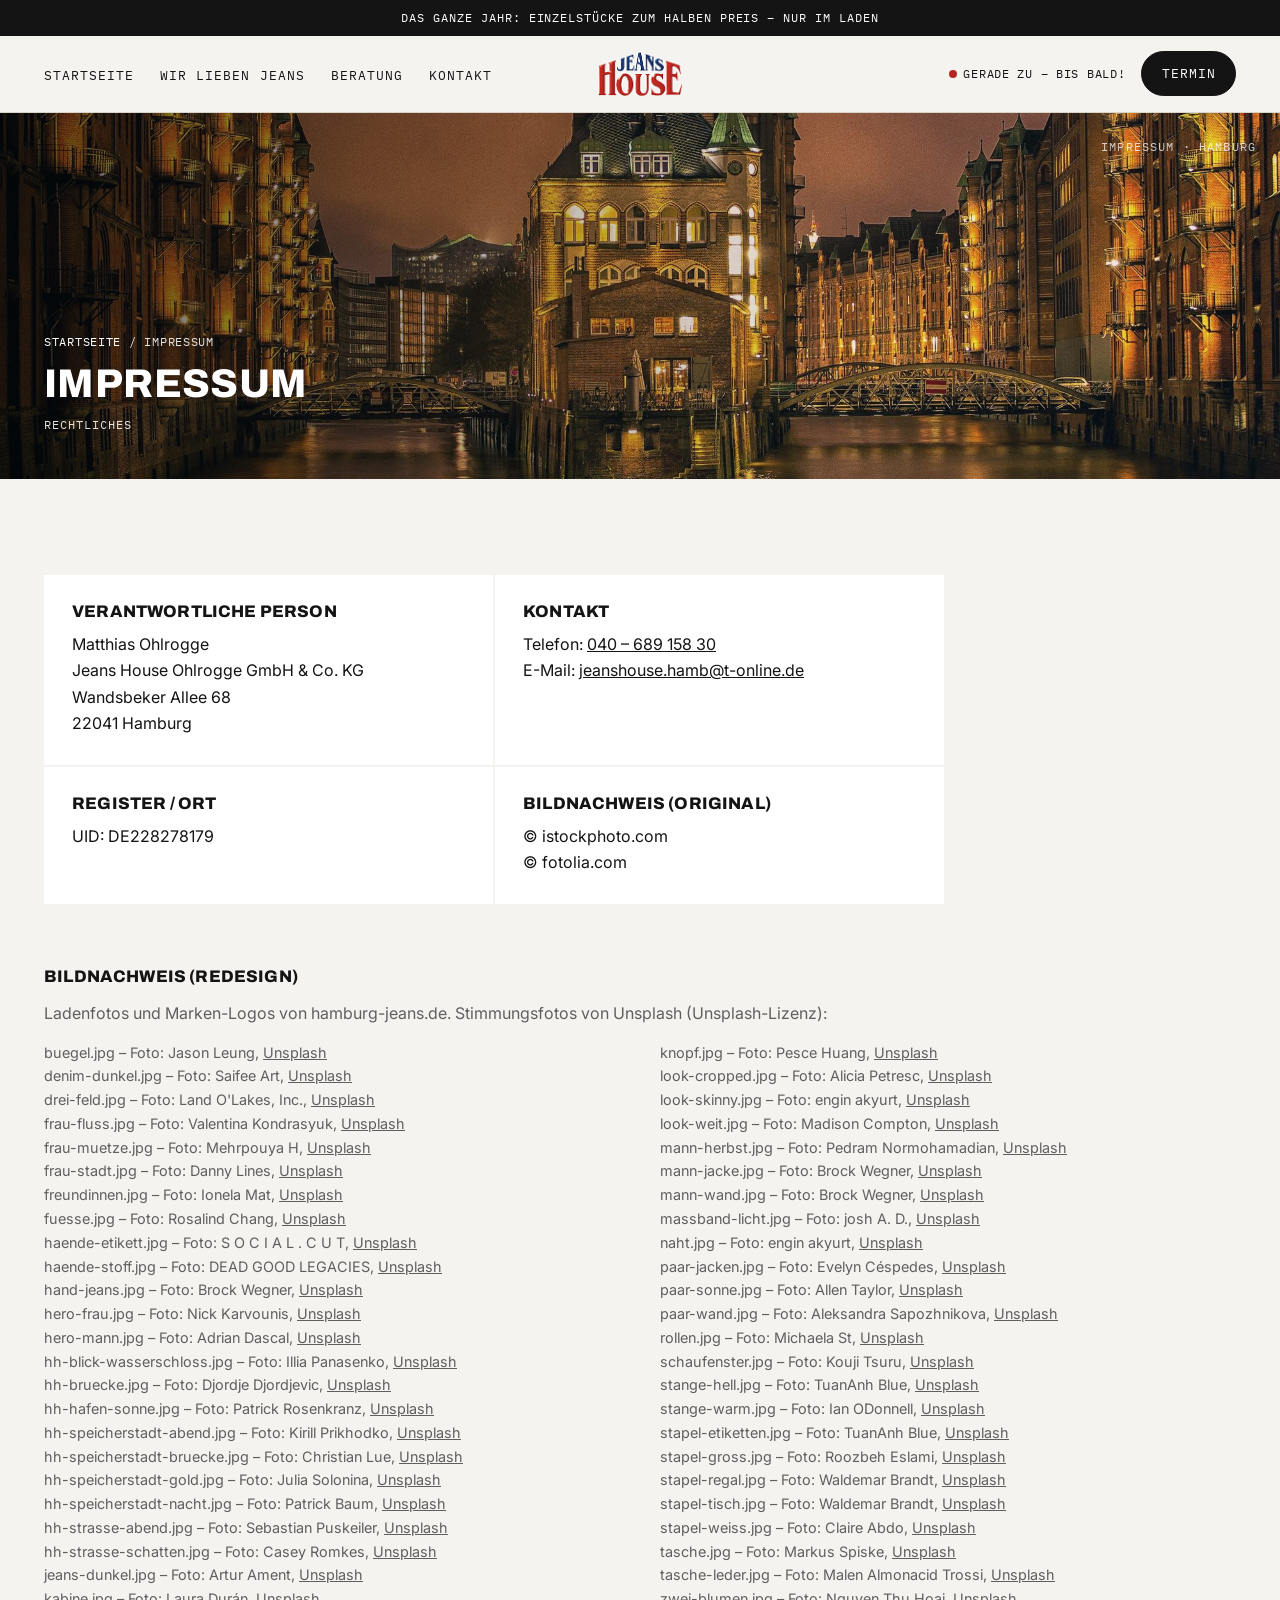
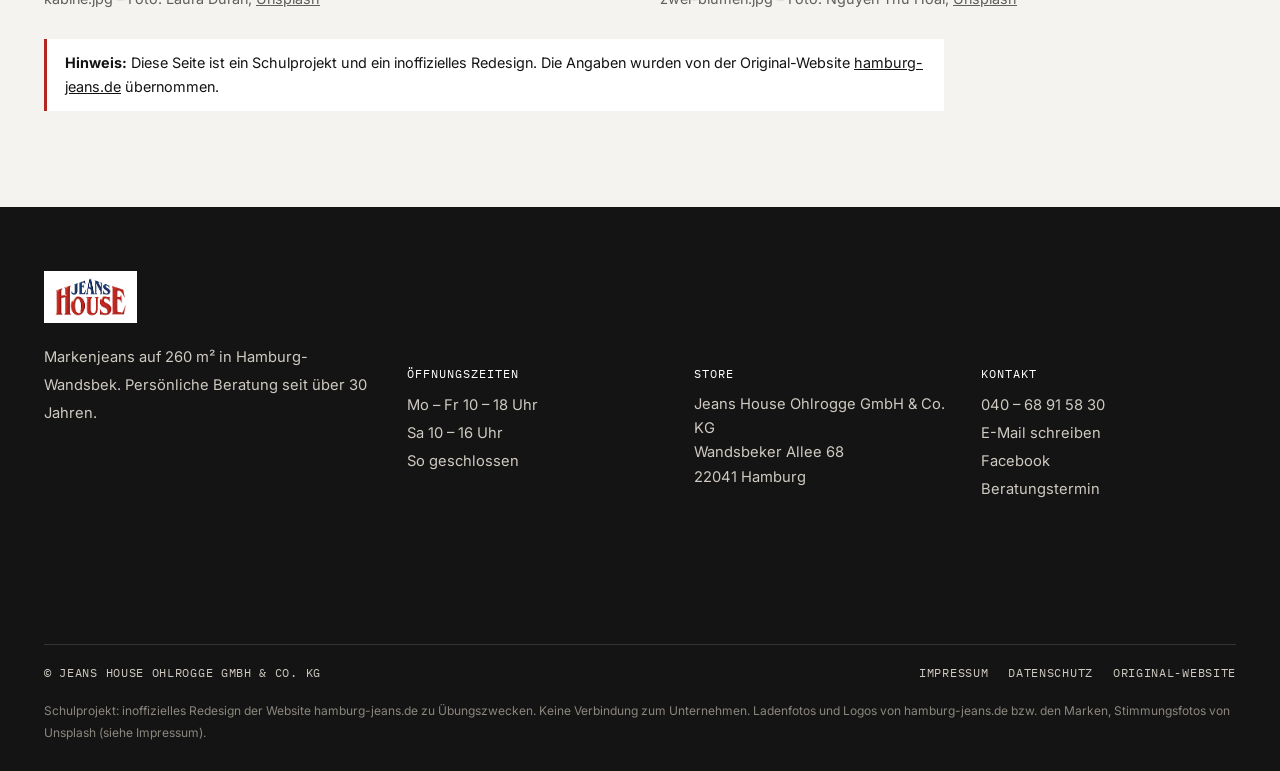
==== commit 242fa417: "Add files via upload" ====
--- a/impressum.html
+++ b/impressum.html
@@ -86,6 +86,7 @@
           <li>hh-bruecke.jpg – Foto: Djordje Djordjevic, <a href="https://unsplash.com/photos/people-walking-across-a-bridge-in-the-rain-l8c9V6EgqbU" target="_blank" rel="noopener">Unsplash</a></li>
           <li>hh-hafen-sonne.jpg – Foto: Patrick Rosenkranz, <a href="https://unsplash.com/photos/silhouette-of-boat-on-sea-during-sunset-qgL4ePSZcUo" target="_blank" rel="noopener">Unsplash</a></li>
           <li>hh-speicherstadt-abend.jpg – Foto: Kirill Prikhodko, <a href="https://unsplash.com/photos/a-river-with-buildings-along-it-kXbb7eYxtPs" target="_blank" rel="noopener">Unsplash</a></li>
+          <li>hh-speicherstadt-bruecke.jpg – Foto: Christian Lue, <a href="https://unsplash.com/photos/brown-and-white-concrete-building-near-bridge-under-cloudy-sky-during-daytime-nmBZkKB5En0" target="_blank" rel="noopener">Unsplash</a></li>
           <li>hh-speicherstadt-gold.jpg – Foto: Julia Solonina, <a href="https://unsplash.com/photos/aerial-photography-of-brown-and-black-house-utViXRpCE9s" target="_blank" rel="noopener">Unsplash</a></li>
           <li>hh-speicherstadt-nacht.jpg – Foto: Patrick Baum, <a href="https://unsplash.com/photos/view-of-building-with-suspension-bridge-by-the-water-qk3x9BDXG4Y" target="_blank" rel="noopener">Unsplash</a></li>
           <li>hh-strasse-abend.jpg – Foto: Sebastian Puskeiler, <a href="https://unsplash.com/photos/a-city-street-at-night-with-people-walking-on-it-IExYa4IZiLA" target="_blank" rel="noopener">Unsplash</a></li>
--- a/style.css
+++ b/style.css
@@ -365,9 +365,6 @@
 .dark .btn:hover { background: var(--white); color: var(--ink); }
 .dark .link-arrow { color: #f2efe9; }
 
-/* langsamer Zoom auf großen Bildern (Ken-Burns-Effekt) */
-@keyframes kenburns { from { transform: scale(1); } to { transform: scale(1.08); } }
-.split-hero img, .film-wide > img { animation: kenburns 26s ease-in-out infinite alternate; }
 
 /* persönliche Einleitung */
 .intro { display: grid; grid-template-columns: 1fr 1.3fr; gap: clamp(32px, 6vw, 90px); align-items: center; }
@@ -390,17 +387,17 @@
 .dark .editorial .text p { color: #a9a398; }
 
 /* Filmstreifen mit Perforation */
-.filmstrip-wrap { background: #0b0b0b; padding: 34px 0; position: relative; }
+.filmstrip-wrap { background: #0b0b0b; padding: 37px 0 43px; position: relative; }
 .filmstrip-wrap::before, .filmstrip-wrap::after {
   content: ""; position: absolute; left: 0; right: 0; height: 12px;
   background: repeating-linear-gradient(90deg, transparent 0 12px, #3b3833 12px 26px);
 }
 .filmstrip-wrap::before { top: 10px; }
 .filmstrip-wrap::after { bottom: 10px; }
-.filmstrip { display: flex; gap: 10px; overflow-x: auto; scroll-snap-type: x mandatory; padding: 0 24px 4px; scrollbar-width: thin; }
+.filmstrip { display: flex; gap: 10px; overflow-x: auto; scroll-snap-type: x mandatory; padding: 0 24px 13px; scrollbar-width: thin; scrollbar-color: #5a564f transparent; }
 .filmstrip figure { flex: 0 0 clamp(220px, 24vw, 320px); scroll-snap-align: start; }
 .filmstrip img { width: 100%; aspect-ratio: 3 / 4; object-fit: cover; }
-.filmstrip figcaption { font-family: var(--mono); font-size: .72rem; letter-spacing: .08em; text-transform: uppercase; color: #a9a398; margin-top: 8px; }
+.filmstrip figcaption { font-family: var(--mono); font-size: .72rem; letter-spacing: .08em; text-transform: uppercase; color: #cfc9bf; margin-top: 10px; line-height: 1.4; }
 .filmstrip-head { padding: 0 24px 20px; max-width: var(--max); margin: 0 auto; color: #d9d4ca; }
 .filmstrip-head h2 { color: var(--white); margin-top: 8px; }
 
@@ -426,9 +423,6 @@
   .mosaic { grid-template-columns: repeat(2, 1fr); grid-auto-rows: 160px; }
   .mosaic figure { grid-column: span 1 !important; grid-row: span 1 !important; }
   .mosaic .a, .mosaic .e { grid-column: span 2 !important; grid-row: span 2 !important; }
-}
-@media (prefers-reduced-motion: reduce) {
-  .split-hero img, .film-wide > img { animation: none; }
 }
 
 /* Feinschliff Kino-Look */
